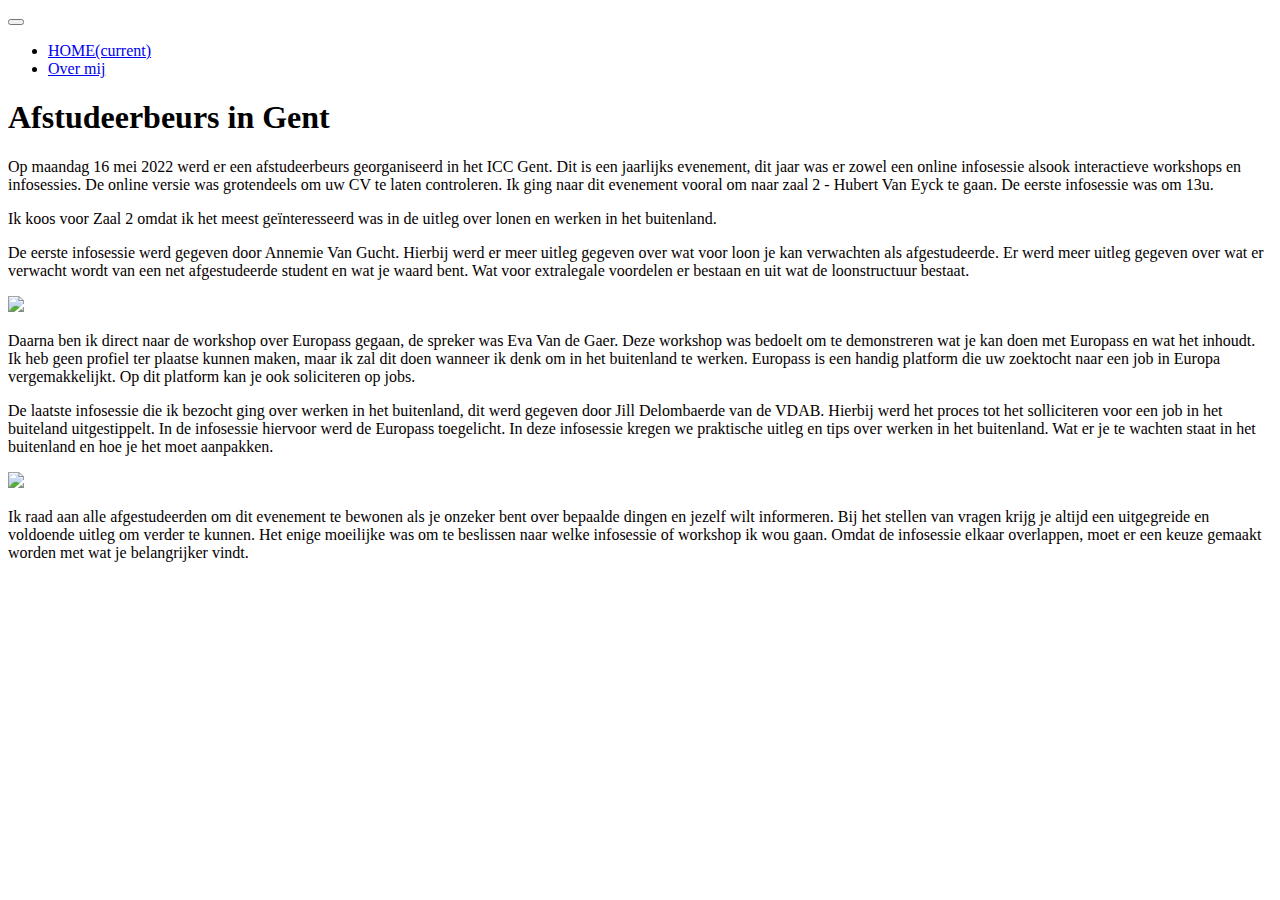
==== afstudeerbeurs.html @ 05673db9 "Initial commit" ====
<!DOCTYPE html>
<html lang="en">
<head>
<meta charset="utf-8">
<meta http-equiv="X-UA-Compatible" content="IE=edge">
<meta name="viewport" content="width=device-width, initial-scale=1">
<meta name="viewport" content="initial-scale=1, maximum-scale=1">
<title>Habib Paljevic</title>

<link rel="stylesheet" type="text/css" href="css/bootstrap.min.css">
<link rel="stylesheet" type="text/css" href="css/style.css">
<link rel="stylesheet" href="css/responsive.css">

</head>
<body class="about_page">
	<div class="header">
		<div class="container">
            <div class="col-sm-12">
                 
                 <div class="menu-area">
                    <nav class="navbar navbar-expand-lg ">
<button class="navbar-toggler collapsed" type="button" data-toggle="collapse" data-target="#navbarSupportedContent" aria-controls="navbarSupportedContent" aria-expanded="false" aria-label="Toggle navigation">
                       <i class="fa fa-bars"></i>
                        </button>
                        <div class="collapse navbar-collapse" id="navbarSupportedContent">
                            <ul class="navbar-nav mr-auto">
                               <li class="nav-item active">
                                <a class="nav-link" href="index.html">HOME<span class="sr-only">(current)</span></a> </li>
                               <li class="nav-item">
                                <a class="nav-link" href="about.html">Over mij</a></li>
                            </ul>
                        </div>
                    </nav>
                </div>
            </div>
        </div> 
    </div>
    <div class="about_main">
    <div class="services_main">
    	<div class="container">
    		<div class="creative_taital">
    			<h1 class="creative_text">Afstudeerbeurs in Gent</h1>
    			<p style="color: #050000">
                Op maandag 16 mei 2022 werd er een afstudeerbeurs georganiseerd in het ICC Gent. Dit is een jaarlijks evenement, dit jaar was er zowel een online infosessie alsook interactieve workshops en infosessies. De online versie was grotendeels om uw CV te laten controleren.
                Ik ging naar dit evenement vooral om naar zaal 2 - Hubert Van Eyck te gaan. De eerste infosessie was om 13u.
                </p>

                <p style="color: #050000">
                 Ik koos voor Zaal 2 omdat ik het meest geïnteresseerd was in de uitleg over lonen en werken in het buitenland.
                </p>

                <p style="color: #050000">
                De eerste infosessie werd gegeven door Annemie Van Gucht. Hierbij werd er meer uitleg gegeven over wat voor loon je kan verwachten als afgestudeerde.
                Er werd meer uitleg gegeven over wat er verwacht wordt van een net afgestudeerde student en wat je waard bent. Wat voor extralegale voordelen er bestaan en uit wat de loonstructuur bestaat.
                </p>
                <img src="images/image00001.jpeg" style="max-width: 100%" height="400px">
                

                <p style="color: #050000">
                Daarna ben ik direct naar de workshop over Europass gegaan, de spreker was Eva Van de Gaer. Deze workshop was bedoelt om te demonstreren wat je kan doen met Europass en wat het inhoudt. Ik heb geen profiel ter plaatse kunnen maken, maar ik zal dit doen wanneer ik denk om in het buitenland te werken.
                Europass is een handig platform die uw zoektocht naar een job in Europa vergemakkelijkt. Op dit platform kan je ook soliciteren op jobs. 
                </p>

                <p style="color: #050000">
                De laatste infosessie die ik bezocht ging over werken in het buitenland, dit werd gegeven door Jill Delombaerde van de VDAB.
                Hierbij werd het proces tot het solliciteren voor een job in het buiteland uitgestippelt. In de infosessie hiervoor werd de Europass toegelicht. In deze infosessie kregen we praktische uitleg en tips over werken in het buitenland.
                Wat er je te wachten staat in het buitenland en hoe je het moet aanpakken.
                </p>
                <img src="images/image00002.jpeg" style="max-width:100%">

    
                <p style="color: #050000">
                Ik raad aan alle afgestudeerden om dit evenement te bewonen als je onzeker bent over bepaalde dingen en jezelf wilt informeren. Bij het stellen van vragen krijg je altijd een uitgegreide en voldoende uitleg om verder te kunnen.
                Het enige moeilijke was om te beslissen naar welke infosessie of workshop ik wou gaan. Omdat de infosessie elkaar overlappen, moet er een keuze gemaakt worden met wat je belangrijker vindt.
                </p>
    		</div>    
    	</div>

</body>
</html>
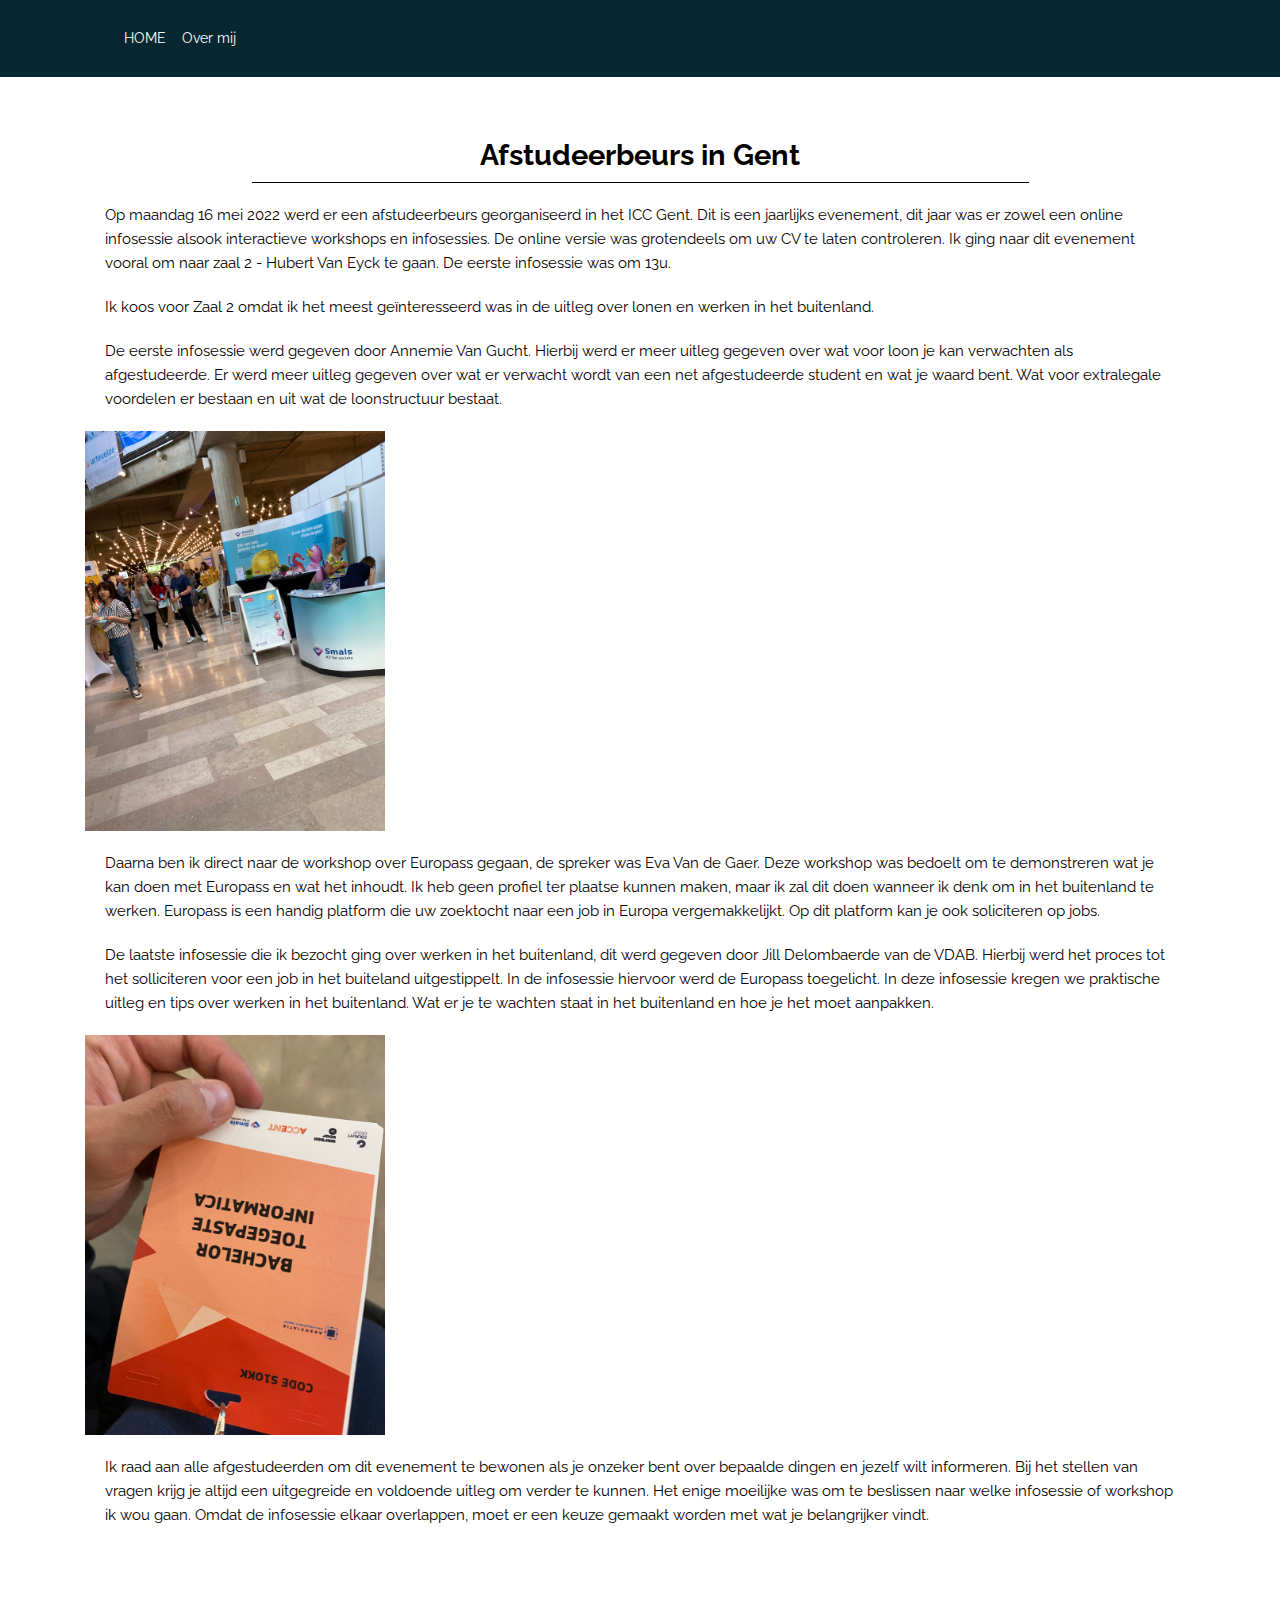
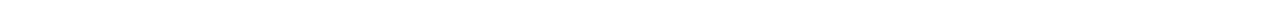
==== commit 4ae226c4: "i" ====
--- a/afstudeerbeurs.html
+++ b/afstudeerbeurs.html
@@ -66,7 +66,7 @@
                 Hierbij werd het proces tot het solliciteren voor een job in het buiteland uitgestippelt. In de infosessie hiervoor werd de Europass toegelicht. In deze infosessie kregen we praktische uitleg en tips over werken in het buitenland.
                 Wat er je te wachten staat in het buitenland en hoe je het moet aanpakken.
                 </p>
-                <img src="images/image00002.jpeg" style="max-width:100%">
+                <img src="images/image00002.jpeg" style="max-width:100%" height="400px">
 
     
                 <p style="color: #050000">
--- a/css/style.css
+++ b/css/style.css
@@ -0,0 +1,188 @@
+@import url('https://fonts.googleapis.com/css?family=Raleway:100,100i,200,200i,300,300i,400,400i,500,500i,600,600i,700,700i,800,800i,900,900i&display=swap&subset=latin-ext');
+
+@import url('https://fonts.googleapis.com/css?family=Poppins:100,100i,200,200i,300,300i,400,400i,500,500i,600,600i,700,700i,800,800i,900,900i');
+
+* {
+     box-sizing: border-box !important;
+     transition: ease all 0.5s;
+}
+
+html {
+     scroll-behavior: smooth;
+}
+
+body {
+     color: #666666;
+     font-size: 14px;
+     font-family: 'Raleway', sans-serif;;
+     line-height: 1.80857;
+     font-weight: normal;
+     overflow-x: hidden;
+}
+
+a {
+     color: #1f1f1f;
+     text-decoration: none !important;
+     outline: none !important;
+     -webkit-transition: all .3s ease-in-out;
+     -moz-transition: all .3s ease-in-out;
+     -ms-transition: all .3s ease-in-out;
+     -o-transition: all .3s ease-in-out;
+     transition: all .3s ease-in-out;
+}
+
+h1,
+h2{
+     letter-spacing: 0;
+     font-weight: normal;
+     position: relative;
+     padding: 0 0 10px 0;
+     font-weight: normal;
+     line-height: normal;
+     color: #111111;
+     margin: 0
+}
+
+h1 {
+     font-size: 24px
+}
+
+h2 {
+     font-size: 22px;
+	 font-weight: bold;
+	 padding:  0 0 0 20px
+}
+
+*,
+*::after,
+*::before {
+     -webkit-box-sizing: border-box;
+     -moz-box-sizing: border-box;
+     box-sizing: border-box;
+}
+
+h1 a,
+h2 a{
+     color: #212121;
+     text-decoration: none!important;
+     opacity: 1
+}
+
+p {
+     margin: 20px;
+     font-weight: 400;
+     font-size: 15px;
+     line-height: 24px
+	}
+
+a {
+     color: #ffffff;
+     text-decoration: none;
+     outline: none !important;
+}
+
+.header{ 
+	width: 100%;
+	width: 100%;
+	float: left;
+	background-color: #072833;
+	padding-bottom: 10px;
+	padding-top: 10px;
+}
+
+.creative_taital{
+	width: 100%;
+	float: left;
+	background-color: #ffffff;
+	height: auto;
+	padding-bottom: 30px;
+	padding-top: 30px;
+    box-shadow: 0px 0px 10px 0px;
+    color: #e7e7e7;
+    margin-top: -110px;
+    margin-bottom: 50px;
+}
+
+.creative_text{
+	color: #050000;
+	font-size: 22pt;
+	text-align: center;	
+	border-bottom: 1px solid #000;
+	width: 46%;
+    margin: 0 auto;
+    text-align: center;
+	font-weight: bold;
+
+}
+
+.about_main{
+	width: 100%;
+	float: left;
+	margin-top: 130px;
+}
+
+.section_service_main{
+	width: 100%;
+	float: left;
+	padding-top: 30px;
+	padding-bottom: 30px;
+
+}
+
+.blog_main{
+	width: 100%;
+	float: left;
+}
+
+.blog_text{
+	width: 100%;
+	float: left;
+	font-size: 34px;
+	color: #000;
+	text-align: center;
+	font-weight: bold;
+	padding-top: 40px;
+	padding-bottom: 40px;
+}
+
+.blog_section_2{
+	width: 100%;
+	float: left;
+	margin-top: 20px;
+	margin-bottom: 20px;
+}
+
+.section_1{
+	width: 100%;
+	float: left;
+	background-color: #fff;
+    box-shadow: 0px 0px 10px 0px;
+}
+
+.date-bt {
+    background: #072833;
+    border: none;
+    color: #fff;
+    width: 110px;
+    height: 35px;
+    font-size: 12px;
+    margin-top: -35px;
+    font-weight: 500;
+    float: left;
+    max-width: 100%;
+    clear: both;
+    position: relative;
+}
+
+.about_page .creative_taital {
+    width: 100%;
+    float: left;
+    background-color: #ffffff;
+    height: auto;
+    padding-bottom: 30px;
+    padding-top: 30px;
+    color: #e7e7e7;
+    margin-top: -100px;
+    margin-bottom: 50px;
+    box-shadow: none;
+}--- a/css/responsive.css
+++ b/css/responsive.css
@@ -0,0 +1,382 @@
+/*--------------------------------------------------------------------- File Name: responsive.css ---------------------------------------------------------------------*/
+
+
+/*------------------------------------------------------------------- 991px x 768px ---------------------------------------------------------------------*/
+
+@media only screen and (min-width: 768px) and (max-width: 991px) {
+    
+    .header-search {
+        padding: 15px 0px;
+    }
+}
+
+
+/*------------------------------------------------------------------- 767px x 599px ---------------------------------------------------------------------*/
+
+@media only screen and (min-width: 599px) and (max-width: 767px) {
+    .navbar-nav.mr-auto li {
+    float: left;
+    width: 100%;
+}
+    .logo {
+        text-align: center;
+    }
+    .cart-content-right {
+        padding-bottom: 5px;
+    }
+    .mg {
+        margin: 0px 0px;
+    }
+    .menu-area-main {
+        height: 256px;
+        overflow-y: auto;
+    }
+    .megamenu>.row [class*="col-"] {
+        padding: 0px;
+    }
+    .menu-area-main .megamenu .men-cat {
+        padding: 0px 15px;
+    }
+    .menu-area-main .megamenu .women-cat {
+        padding: 0px 15px;
+    }
+    .menu-area-main .megamenu .el-cat {
+        padding: 0px 15px;
+    }
+    .mean-container .mean-nav ul li a.mean-expand {
+        height: 19px;
+    }
+    .category-box.women-box {
+        display: none;
+    }
+    .cart-box {
+        display: inline-block;
+        margin: 0px 30px;
+    }
+    .wish-box {
+        float: none;
+        margin: 0px 30px;
+        display: inline-block;
+    }
+    .menu-add {
+        display: none;
+    }
+    .category-box {
+        display: none;
+    }
+    .mean-container .mean-nav ul li ol {
+        padding: 0px;
+    }
+    .mean-container .mean-nav ul li a {
+        padding: 10px 20px;
+        width: 94.8%;
+    }
+    .mean-container .mean-nav ul li li a {
+        width: 92%;
+        padding: 1em 4%;
+    }
+    .mean-container .mean-nav ul li li li a {
+        width: 100%;
+    }
+    .header-search {
+        padding: 15px 0px;
+    }
+    #collapseFilter.d-md-block {
+        padding: 30px 0px;
+    }
+}
+
+
+/*------------------------------------------------------------------- 599px x 280px ---------------------------------------------------------------------*/
+
+@media only screen and (min-width: 280px) and (max-width: 599px) {
+    .cart-content-right {
+        padding-bottom: 5px;
+    }
+    .megamenu>.row [class*="col-"] {
+        padding: 0px;
+    }
+    .menu-area-main .megamenu .men-cat {
+        padding: 0px 15px;
+    }
+    .menu-area-main .megamenu .women-cat {
+        padding: 0px 15px;
+    }
+    .menu-area-main .megamenu .el-cat {
+        padding: 0px 15px;
+    }
+    .mean-container .mean-nav ul li a {
+        padding: 1em 4%;
+        width: 92%;
+    }
+    .mean-container .mean-nav ul li li a {
+        width: 90%;
+        padding: 1em 5%;
+    }
+    .mean-container .sub-full.megamenu-categories ol li a {
+        padding: 5px 0px;
+        text-transform: capitalize;
+        width: 100%;
+    }
+    .megamenu .sub-full.megamenu-categories .women-box .banner-up-text a {
+        width: auto;
+        border: none;
+        float: none;
+    }
+    .menu-area-main {
+        height: 290px;
+        overflow-y: auto;
+    }
+    .mean-container .mean-nav ul li a.mean-expand {
+        top: 0;
+    }
+
+    .soc_text {font-size: 124px;}
+    .main { width: 40%;}
+    .info_icon { min-width: 13%;}
+    .menu_main { width: 65%;}
+
+}
+
+@media (min-width: 992px) and (max-width: 1199px) {
+    
+    
+    .titlepage h2::after {width: 58%;}
+    .about-box .titlepage h2::after {
+        width: 52%;
+right: -221px;
+    }
+    .Nursery-img .text-box h3 {padding: 111px 50px;}
+    .contact .titlepage h2::after {
+    left: -650px;
+width: 30%;
+   }
+   .sporrt_text { margin-top: 0px;}
+   #main_slider a.carousel-control-prev {
+    display: none;
+   }
+   #main_slider a.carousel-control-next {
+    display: none;
+    }
+    .email_btn { padding: 41px;}
+    .menu_main { width: 55%;}
+    .navbar-expand-lg .navbar-nav .nav-link {padding-right: 0rem; padding-left: 5.3rem;}
+    .long_text {font-size: 12pt;}
+    .lorem_text { margin-top: 40px; margin: 0px;}
+
+}
+
+@media (min-width: 768px) and (max-width: 991px) {
+    .navbar-expand-lg .navbar-nav .nav-link {padding-left: 0;}
+    .main-menu ul > li a {padding: 8px 12px ; }
+
+    .banner-main .carousel-caption h1 {
+
+        font-size: 36px;
+        padding-top: 0px;
+    }
+    .banner-main .carousel-caption p {
+
+        margin-bottom: 7px;
+        display: none;
+    }
+    .main { width: 15%;}
+    .info_icon { min-width: 10%;}
+    #main_slider a.carousel-control-prev {
+    display: none;
+}
+.btn_main { margin-top: 58px;}
+#main_slider a.carousel-control-next {
+    display: none;
+}
+.sporrt_text { margin-top: 0px; font-size: 24px;}
+.email_btn { padding: 41px;}
+    .btn-primary {max-width: 144px;}
+    .titlepage h2::after {width: 79%;}
+    .about-box .titlepage h2::after {width: 73%;
+right: -88px;}
+   .contact .titlepage h2::after {
+left: -403px;
+width: 41%;
+   }
+.paddimg-right {
+    padding-right: 15px;
+}
+.paddimg-left {
+    padding-left: 15px;
+}
+.menu_main {
+    width: 75%;}
+}
+
+.banner-main { padding-bottom: 120px;}
+.contact_section_2 { width: 80%;}
+.creative_text { width: 70%;}
+.service_text { width: 32%;}
+.touch_text { width: 40%;}
+.bnner_title { font-size: 34pt;}
+
+
+@media (min-width: 576px) and (max-width: 767px) {
+    .navbar-expand-lg .navbar-nav .nav-link {padding-left: 0;}
+    .last {display: none;}
+    .banner-main .carousel-caption {top: 0%;}
+.titlepage h2 {
+font-size: 42px;
+display: block; 
+}
+#main_slider a.carousel-control-prev {
+    position: absolute;
+    left: 25%;
+    top: 64%;
+    display: none;
+}
+.btn_main { margin-top: 58px;}
+#main_slider a.carousel-control-next {
+    position: absolute;
+    left: 50px;
+    top: 64%;
+    display: none;
+}
+.btn-primary {
+    margin-top: 0px;
+    margin-left: -7px;
+}
+.menu_main {
+    width: 95%;}
+
+.banner-main .carousel-caption h1 {
+    font-size: 50px;
+}
+.titlepage h2::after {
+width: 88%;
+}
+
+.about-box .titlepage h2::after {width: 45%;
+right: -281px;}
+.sporrt_text { margin-top: 0px;}
+.Nursery-img .text-box h3 {
+font-size: 36px;
+padding: 126px 40px;
+}
+.main {
+    width: 20%;}
+
+.contact .titlepage h2::after {
+    left: -234px;
+width: 55%;
+}
+    .img-box {display: none;}
+    .long_text { font-size: 12pt;}
+    .bnner_title {font-size: 24pt;}
+    .service_text { width: 46%;}
+    .touch_text { width: 55%;}
+    .creative_text { width: 94%;}
+}
+
+
+@media (max-width: 575px) {
+    .navbar-expand-lg .navbar-nav .nav-link {padding-left: 0;}
+    .last {display: none;}
+    .carousel-caption {display: none;} 
+
+.logo {float: inherit; padding-bottom: 15px; text-align: center;}
+.btn-primary {max-width: 126px;
+margin-right: 2px;
+font-size: 14px;}
+.banner-main .carousel-caption h1 {font-size: 30px;
+line-height: 38px;}
+.titlepage h2 {
+    font-size: 27px;
+}
+.sporrt_text{ 
+     font-size: 23px; 
+     margin-top: 0px;
+}
+.main {
+    width: 30%;
+}
+.btn_main {
+    margin-top: 30px;
+    padding-bottom: 30px;
+}
+
+#main_slider a.carousel-control-prev {
+    position: absolute;
+    top: 63% !important;
+    width: 62px;
+    height: 60px;
+    border-radius: 50px;
+    left: 0px !important;
+}
+
+#main_slider a.carousel-control-next {
+    position: absolute;
+    top: 63% !important;}
+
+.titlepage h2::after {
+    width: 93%;
+}
+    .about-box .titlepage h2::after {
+        width: 238px;
+        right: -50px;
+    }
+ .Gallery .titlepage h2 {
+    font-size: 47px;
+ }
+    .Gallery .titlepage h2::after {
+        width: 89%;
+    }
+
+    .paddimg-right {
+    padding-right: 15px;
+}
+.paddimg-left {
+    padding-left: 15px;
+}
+.Nursery-img .text-box h3 {
+font-size: 23px;
+padding: 30px 14px;
+
+}
+
+.contact .titlepage h2::after {
+
+    left: -8px;
+width: 281px;
+}
+.footer .headinga span {
+font-size: 16px;
+
+}
+.menu-bottom {
+    margin-bottom: 45px;
+}
+ul.link li {
+
+    padding: 8px 12px;
+    padding-bottom: 0px; 
+}
+
+.written_text {padding: 15px;}
+.creative_text {
+    width: 90%;
+}
+.service_text {
+    width: 81%;
+}
+.touch_text {
+    width: 100%;
+}
+.map_icon {
+    width: 100%;
+}
+.bnner_title { font-size: 26pt; padding-top: 0px; margin-top: 0px;}
+.long_text { font-size: 10pt; }
+.creative_taital { margin-top: -73px;}
+.navbar-nav.mr-auto li {
+    float: left;
+    width: 100%;
+}
+
+}